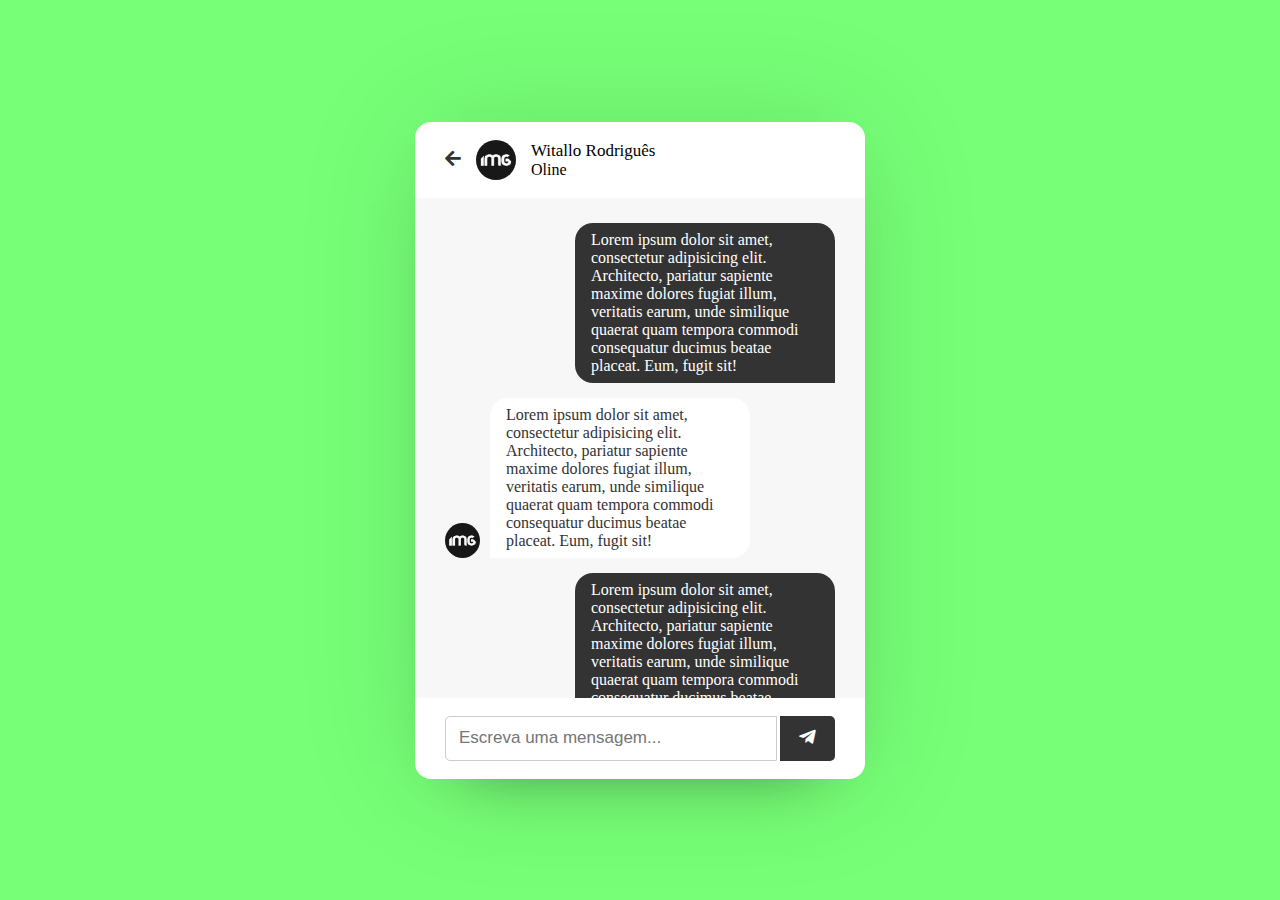
==== chat.html @ e5d09c5e "chat" ====
<!DOCTYPE html>
<html lang="en">
<head>
  <meta charset="UTF-8">
  <meta http-equiv="X-UA-Compatible" content="IE=edge">
  <meta name="viewport" content="width=device-width, initial-scale=1.0">
  <title>RealTime Chat APP </title>
  <link rel="stylesheet" href="style.css?v">
  <link rel="stylesheet" href="https://cdnjs.cloudflare.com/ajax/libs/font-awesome/5.15.2/css/all.css"/>
</head>
<body>

  <div class="wrapper">
    <section class="chat-area">
      <header>
        <a href="http://localhost/projectChat/usuario" class="back-icon"><i class="fas fa-arrow-left"></i></a>
          <img src="download.png" alt="">
          <div class="detalhe">
            <span>Witallo Rodriguês</span>
            <p>Oline</p>
          </div>
      </header> 
      <div class="chat-box">
        <div class="chat outgoing">
          <div class="detalhe">
            <p>Lorem ipsum dolor sit amet, consectetur adipisicing elit. Architecto, pariatur sapiente maxime dolores fugiat illum, veritatis earum, unde similique quaerat quam tempora commodi consequatur ducimus beatae placeat. Eum, fugit sit!</p>
          </div>
        </div>
        <div class="chat incoming">
          <img src="download.png" alt="">
          <div class="detalhe">
            <p>Lorem ipsum dolor sit amet, consectetur adipisicing elit. Architecto, pariatur sapiente maxime dolores fugiat illum, veritatis earum, unde similique quaerat quam tempora commodi consequatur ducimus beatae placeat. Eum, fugit sit!</p>
          </div>
        </div>
        <div class="chat outgoing">
          <div class="detalhe">
            <p>Lorem ipsum dolor sit amet, consectetur adipisicing elit. Architecto, pariatur sapiente maxime dolores fugiat illum, veritatis earum, unde similique quaerat quam tempora commodi consequatur ducimus beatae placeat. Eum, fugit sit!</p>
          </div>
        </div>
        <div class="chat incoming">
          <img src="download.png" alt="">
          <div class="detalhe">
            <p>Lorem ipsum dolor sit amet, consectetur adipisicing elit. Architecto, pariatur sapiente maxime dolores fugiat illum, veritatis earum, unde similique quaerat quam tempora commodi consequatur ducimus beatae placeat. Eum, fugit sit!</p>
          </div>
        </div>
        <div class="chat outgoing">
          <div class="detalhe">
            <p>Lorem ipsum dolor sit amet, consectetur adipisicing elit. Architecto, pariatur sapiente maxime dolores fugiat illum, veritatis earum, unde similique quaerat quam tempora commodi consequatur ducimus beatae placeat. Eum, fugit sit!</p>
          </div>
        </div>
        <div class="chat incoming">
          <img src="download.png" alt="">
          <div class="detalhe">
            <p>Lorem ipsum dolor sit amet, consectetur adipisicing elit. Architecto, pariatur sapiente maxime dolores fugiat illum, veritatis earum, unde similique quaerat quam tempora commodi consequatur ducimus beatae placeat. Eum, fugit sit!</p>
          </div>
        </div>
        <div class="chat outgoing">
          <div class="detalhe">
            <p>Lorem ipsum dolor sit amet, consectetur adipisicing elit. Architecto, pariatur sapiente maxime dolores fugiat illum, veritatis earum, unde similique quaerat quam tempora commodi consequatur ducimus beatae placeat. Eum, fugit sit!</p>
          </div>
        </div>
        <div class="chat incoming">
          <img src="download.png" alt="">
          <div class="detalhe">
            <p>Lorem ipsum dolor sit amet, consectetur adipisicing elit. Architecto, pariatur sapiente maxime dolores fugiat illum, veritatis earum, unde similique quaerat quam tempora commodi consequatur ducimus beatae placeat. Eum, fugit sit!</p>
          </div>
        </div>
      </div>    
      <form action="#" class="typing-area">
        <input type="text" placeholder="Escreva uma mensagem...">
        <button><i class="fab fa-telegram-plane"></i></button>
      </form> 
    </section>
  </div>
</body>
</html>
---- style.css ----
@import url('https://fonts.googleapis.com/css2?family=poppins:wght@200;');
*{
  margin: 0;
  padding: 0;
  box-sizing: border-box;
  text-decoration: none;
  font-family: 'poppins' sans-serif;
}
body{
  display: flex;
  align-items: center;
  justify-content: center;
  min-height: 100vh;
  background: #7f7;
}
.wrapper{
  background: #fff;
  width: 450px;
  border-radius: 16px;
  box-shadow: 0 0 128px 0 rgba(0,0,0,0.1),
              0 32px 64px -48px rgba(0,0,0,0.5);
}
.form{
  padding: 25px 30px;
}
.form header{
  font-size: 25px;
  font-weight: 600;
  padding-bottom: 10px;
  border-bottom: 1px solid #e6e6e6;
}
.form form{
  margin: 20px 0;
}
.form form .error-txt{
  color: #721c24;
  background: #f8d7da;
  padding: 8px 10px;
  text-align: center;
  border-radius: 5px;
  margin-bottom: 10px;
  border: 1px solid #f5c6cb;
}
/* .form form .nome-detalhes{
  display: flex;
} */
/* form .nome-detalhes .campo:first-child{
  margin-right: 10px;
}
form .nome-detalhes .campo:last-child{
  margin-left: 10px;
}  */
.form form .campo{
  display: flex;
  flex-direction: column;
  margin-bottom: 10px;
  position: relative;
}
.form form .campo input{
  outline: none;
}
.form form .campo label{
  margin-bottom: 2px;
}
.form form .campo input{
  height: 40px;
  width: 100%;
  font-size: 16px;
  padding: 0 10px;
  border: 1px solid #ccc;
  border-radius: 5px;
}
.form form .image input{
  font-size: 17px;
}
.form form .button input{
  margin-top: 13px;
  height: 45px;
  border: none;
  font-size: 17px;
  font-weight: 500;
  background: #333;
  color: #fff;
  border-radius: 5px;
  cursor: pointer;
}
.form .link{
  text-align: center;
  margin: 10px 0;
  font-size: 17px;
}
.form .link a{
  color: #333;
}
.fom link a:hover{
  text-decoration: underline;
}
.form form .campo i{
  position: relative;
  right: 15px;
  color: #ccc;
  top: 70px;
}

.usuario{
  padding: 25px 30px;
}
.usuario header,
.usuario-lista a{
  display: flex;
  align-items: center;
  padding-bottom: 20px;
  justify-content: space-between;
  border-bottom: 1px solid #e6e6e6;
}
:is(.usuario, .usuario-lista) .content{
  display: flex;
  align-items: center;
}
.usuario header .content img{
  height: 50px;
  width: 50px;
}
.wrapper img{
  object-fit: cover;
  border-radius: 50%;
}
.usuario header .content img{
  height: 50px;
  width: 50px;
}
:is(.usuario, .usuario-lista) .detalhe{
  margin-left: 15px;
  color: #000;
}
:is(.usuario, .usuario-lista) span{
  font-size: 18px;
  font-weight: 500;
}
.usuario header .logout{
  color: #fff;
  font-size: 17px;
  padding: 7px 15px;
  background: #333;
  border-radius: 5px;
}
.usuario .search{
  margin: 20px 0;
  display: flex;
  position: relative;
  align-items: center;
  justify-content: space-between;
}
.usuario .search .text{
  font-size: 18px;
}
.usuario .search input{
  position: absolute;
  height: 42px;
  width: calc(100% - 50px);
  border: 1px solid #ccc;
  padding: 0 13px;
  font-size: 16px;
  border-radius: 5px;
  outline: none;
}
.usuario .search button{
  width: 47px;
  height: 42px;
  border: none;
  outline: #fff;
  color: #333;
  cursor: pointer;
  font-size: 17px;
  border-radius: 0 5px 0 5px;
}
.usuario-lista{
  max-height: 350px;
  overflow-y: auto;
}
:is(.usuario-lista, .chat-box)::-webkit-scrollbar{
  width: 0px;
}
.usuario-lista a{
  margin-bottom: 15px;
  page-break-after: 10px;
  padding-right: 15px;
  border-bottom-color: #f1f1f1;
}
.usuario-lista a:last-child{
  border: none;
  margin-bottom: 0px;
}
.usuario-lista a .content img{
  height: 40px;
  width: 40px;
}
.usuario-lista a .status-dot{
  font-size: 12px;
  color:#468669;
}

.usuario-lista a .content p{
  color: #57575a;
}
.usuario-lista a .status-dot.offline{
  
  color:#ccc;
}
.chat-area header{
  display: flex;
  align-items: center;
  padding: 18px 30px;
}
.chat-area header img{
  height: 40px;
  width: 40px;
  margin: 0 15px;
}
.chat-area header .back-icon{
  font-size: 18px;
  color: #333;
}
.chat-area header span{
  font-size: 17px;
  font-weight: 500;
}
.chat-box{
  overflow: auto;
  height: 500px;
  background: #f7f7f7f7;
  padding: 10px 30px 20px 30px;
  box-shadow: inset 0 32px 32px -32px rgb(0 0 0 / 5%)
              inset 0 -32px 32px -32px rgb(0 0 0 / 5%);
}
.chat-box .chat{
  margin: 15px 0;
}
.chat-box .chat p{
  word-wrap: break-word;
  padding: 8px 16px;
  box-shadow: 0 0 32px rgb(0 0 0 / 8%)
              0 16px 16px -16px rgb(0 0 0 / 10%);
}
.chat-box .outgoing{
  display: flex;
}
.outgoing .detalhe{
  margin-left: auto;
  max-width: calc(100% - 130px);
}
.outgoing .detalhe p{
  background: #333;
  color: #fff;
  border-radius: 18px 18px 0 18px;
}
.chat-box .incoming{
  display: flex;
  align-items: flex-end;
}
.chat-box .incoming img{
  height: 35px;
  width: 35px;
}
.incoming .detalhe{
  margin-left: 10px;
  margin-right: auto;
  max-width: calc(100% - 130px);
}
.incoming .detalhe p{
  color: #333;
  background: #fff;
  border-radius: 18px 18px 18px 0;
}
.chat-area .typing-area{
  padding: 18px 30px;
  display: flex;
  justify-content: space-between;
}
.typing-area input{
  height: 45px;
  width: calc(100% - 58px);
  font-size: 17px;
  border: 1px solid #ccc;
  padding: 0 13px;
  border-radius: 5px 0 0 5px;
  outline: none;
}
.typing-area button{
  width: 55px;
  border: none;
  outline: none;
  background: #333;
  color: #fff;
  font-size: 19px;
  cursor: pointer;
  border-radius: 0 5px 5px 0;
}
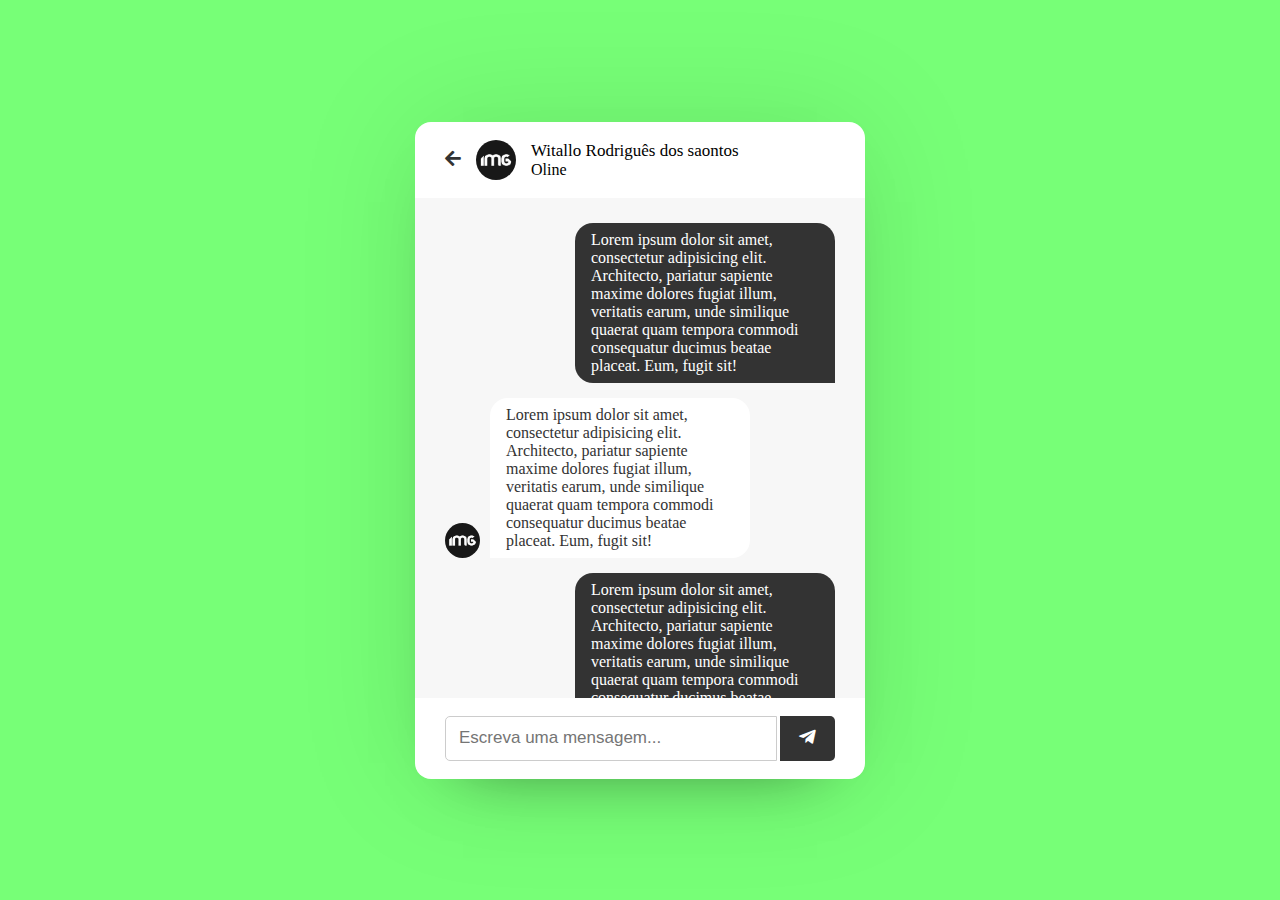
==== commit 748bc75f: "teste" ====
--- a/chat.html
+++ b/chat.html
@@ -16,7 +16,7 @@
         <a href="http://localhost/projectChat/usuario" class="back-icon"><i class="fas fa-arrow-left"></i></a>
           <img src="download.png" alt="">
           <div class="detalhe">
-            <span>Witallo Rodriguês</span>
+            <span>Witallo Rodriguês dos saontos</span>
             <p>Oline</p>
           </div>
       </header> 
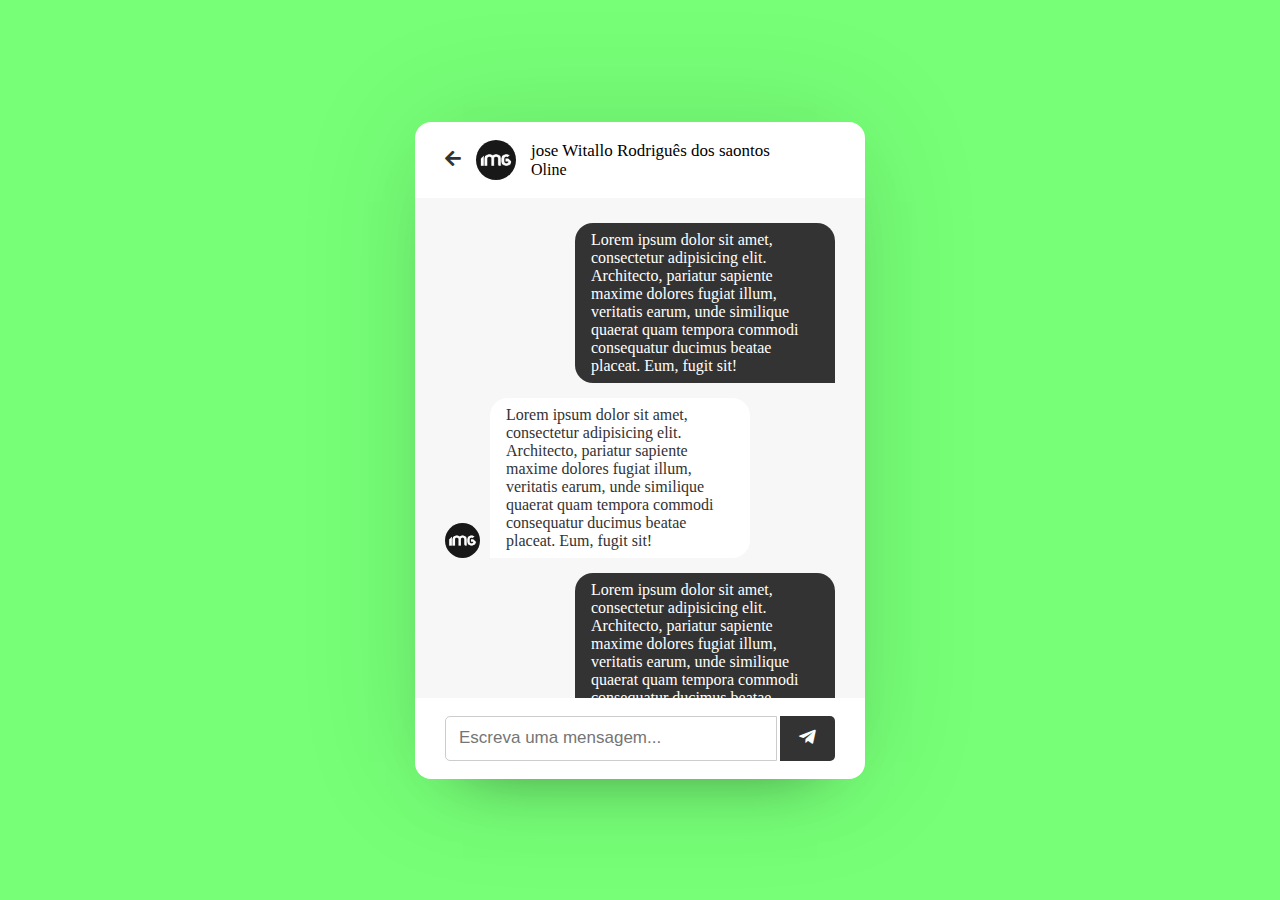
==== commit 3982ddaf: "teste2" ====
--- a/chat.html
+++ b/chat.html
@@ -16,7 +16,7 @@
         <a href="http://localhost/projectChat/usuario" class="back-icon"><i class="fas fa-arrow-left"></i></a>
           <img src="download.png" alt="">
           <div class="detalhe">
-            <span>Witallo Rodriguês dos saontos</span>
+            <span>jose Witallo Rodriguês dos saontos</span>
             <p>Oline</p>
           </div>
       </header> 
